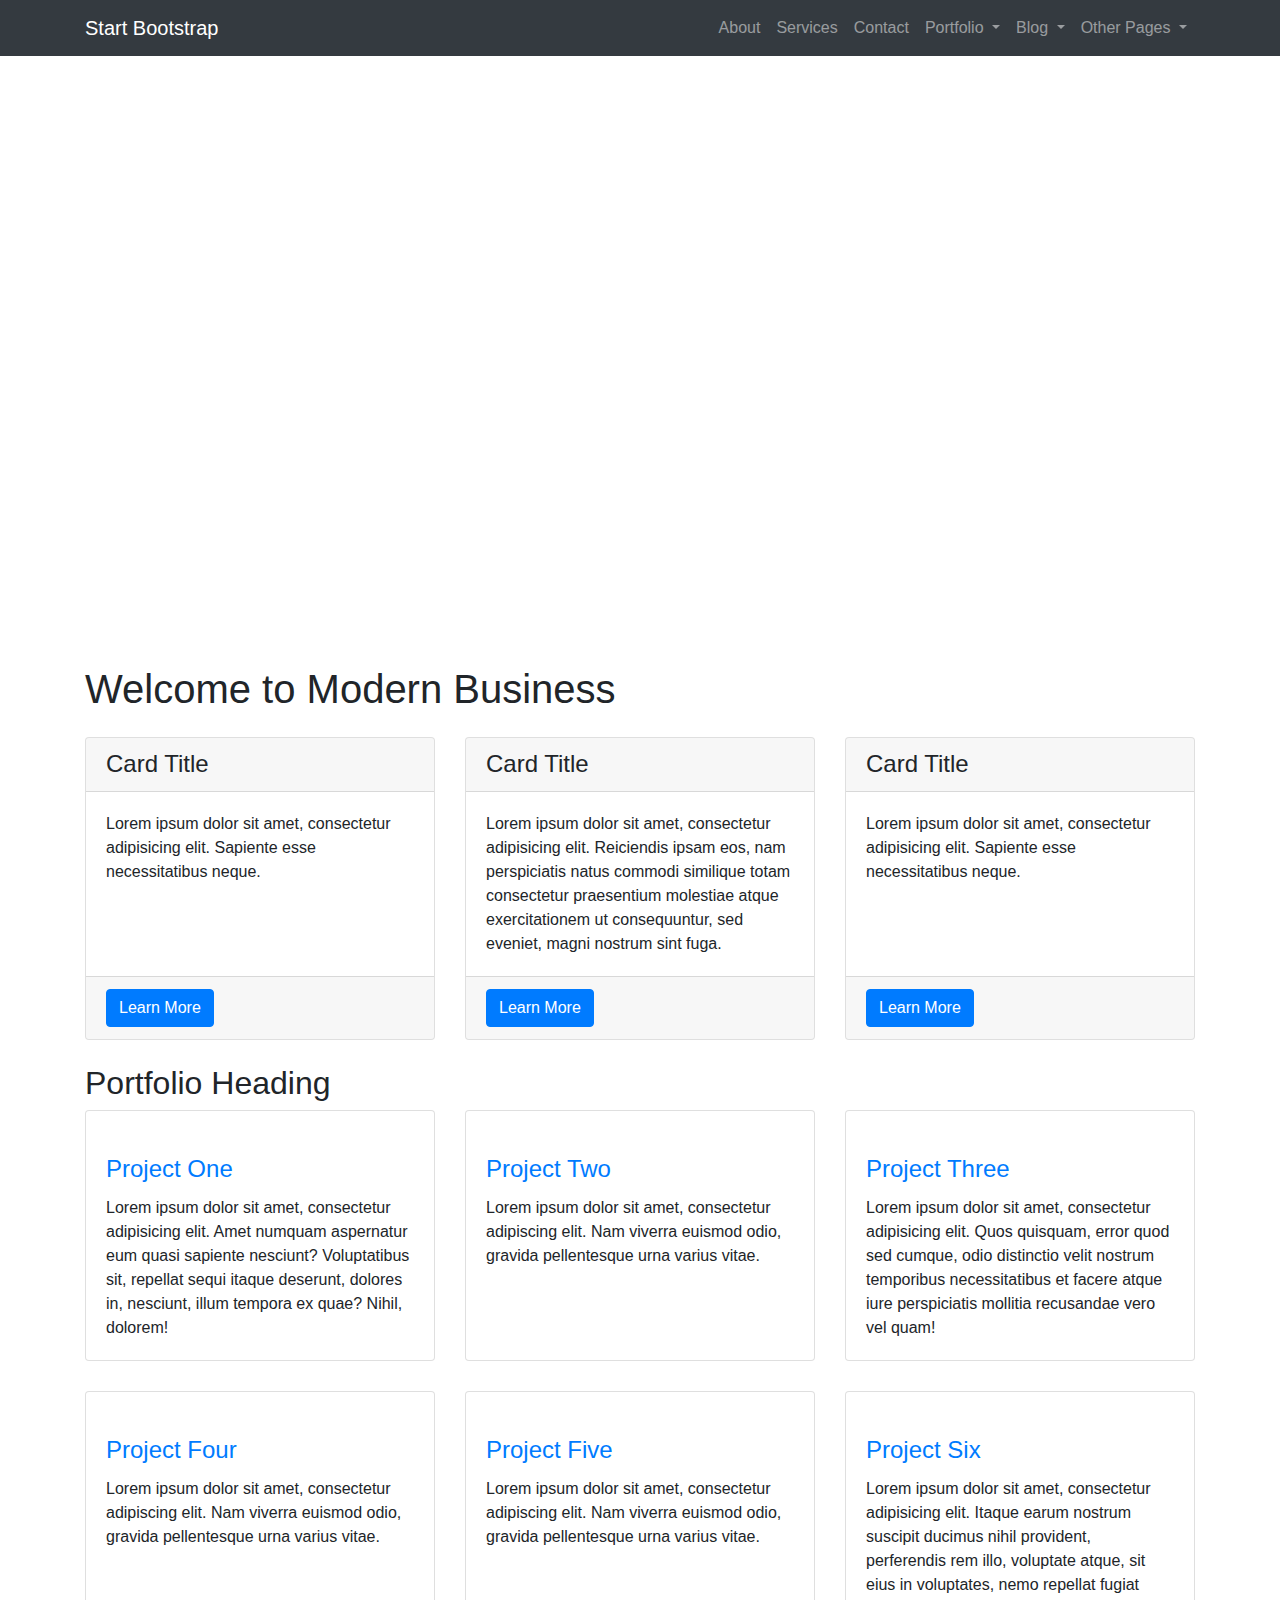
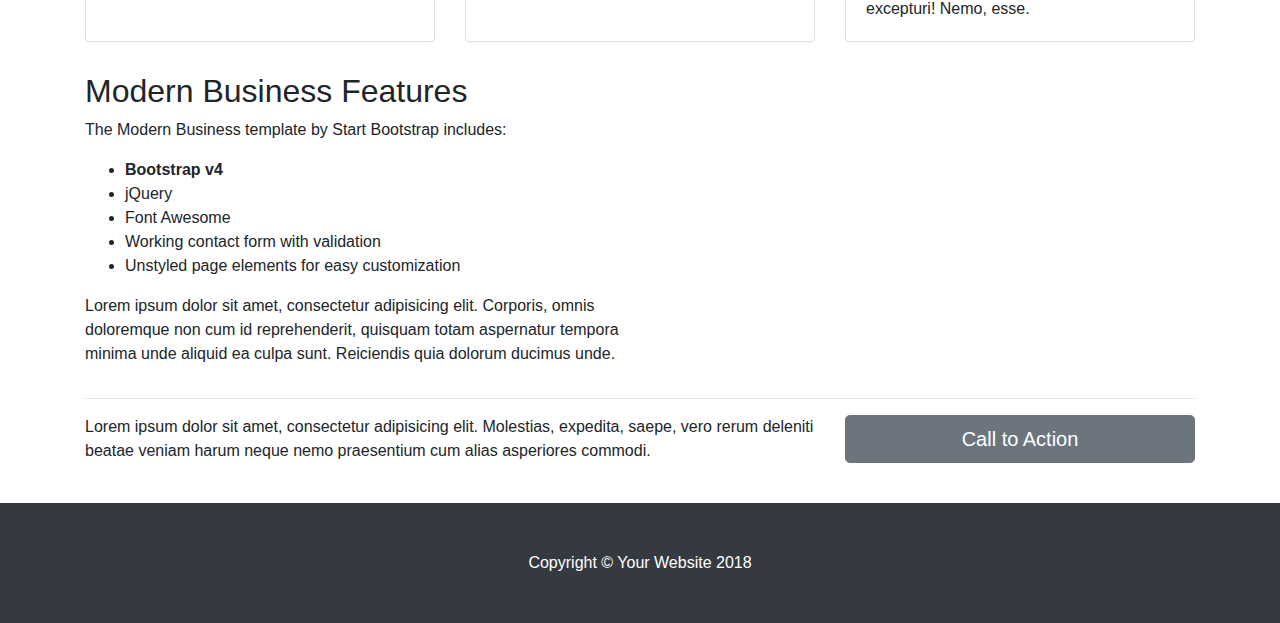
==== startbootstrap-modern-business-gh-pages/index.html @ 68a42252 "Add files via upload" ====
<!DOCTYPE html>
<html lang="en">

  <head>

    <meta charset="utf-8">
    <meta name="viewport" content="width=device-width, initial-scale=1, shrink-to-fit=no">
    <meta name="description" content="">
    <meta name="author" content="">

    <title>Modern Business - Start Bootstrap Template</title>

    <!-- Bootstrap core CSS -->
    <link href="vendor/bootstrap/css/bootstrap.min.css" rel="stylesheet">

    <!-- Custom styles for this template -->
    <link href="css/modern-business.css" rel="stylesheet">

  </head>

  <body>

    <!-- Navigation -->
    <nav class="navbar fixed-top navbar-expand-lg navbar-dark bg-dark fixed-top">
      <div class="container">
        <a class="navbar-brand" href="index.html">Start Bootstrap</a>
        <button class="navbar-toggler navbar-toggler-right" type="button" data-toggle="collapse" data-target="#navbarResponsive" aria-controls="navbarResponsive" aria-expanded="false" aria-label="Toggle navigation">
          <span class="navbar-toggler-icon"></span>
        </button>
        <div class="collapse navbar-collapse" id="navbarResponsive">
          <ul class="navbar-nav ml-auto">
            <li class="nav-item">
              <a class="nav-link" href="about.html">About</a>
            </li>
            <li class="nav-item">
              <a class="nav-link" href="services.html">Services</a>
            </li>
            <li class="nav-item">
              <a class="nav-link" href="contact.html">Contact</a>
            </li>
            <li class="nav-item dropdown">
              <a class="nav-link dropdown-toggle" href="#" id="navbarDropdownPortfolio" data-toggle="dropdown" aria-haspopup="true" aria-expanded="false">
                Portfolio
              </a>
              <div class="dropdown-menu dropdown-menu-right" aria-labelledby="navbarDropdownPortfolio">
                <a class="dropdown-item" href="portfolio-1-col.html">1 Column Portfolio</a>
                <a class="dropdown-item" href="portfolio-2-col.html">2 Column Portfolio</a>
                <a class="dropdown-item" href="portfolio-3-col.html">3 Column Portfolio</a>
                <a class="dropdown-item" href="portfolio-4-col.html">4 Column Portfolio</a>
                <a class="dropdown-item" href="portfolio-item.html">Single Portfolio Item</a>
              </div>
            </li>
            <li class="nav-item dropdown">
              <a class="nav-link dropdown-toggle" href="#" id="navbarDropdownBlog" data-toggle="dropdown" aria-haspopup="true" aria-expanded="false">
                Blog
              </a>
              <div class="dropdown-menu dropdown-menu-right" aria-labelledby="navbarDropdownBlog">
                <a class="dropdown-item" href="blog-home-1.html">Blog Home 1</a>
                <a class="dropdown-item" href="blog-home-2.html">Blog Home 2</a>
                <a class="dropdown-item" href="blog-post.html">Blog Post</a>
              </div>
            </li>
            <li class="nav-item dropdown">
              <a class="nav-link dropdown-toggle" href="#" id="navbarDropdownBlog" data-toggle="dropdown" aria-haspopup="true" aria-expanded="false">
                Other Pages
              </a>
              <div class="dropdown-menu dropdown-menu-right" aria-labelledby="navbarDropdownBlog">
                <a class="dropdown-item" href="full-width.html">Full Width Page</a>
                <a class="dropdown-item" href="sidebar.html">Sidebar Page</a>
                <a class="dropdown-item" href="faq.html">FAQ</a>
                <a class="dropdown-item" href="404.html">404</a>
                <a class="dropdown-item" href="pricing.html">Pricing Table</a>
              </div>
            </li>
          </ul>
        </div>
      </div>
    </nav>

    <header>
      <div id="carouselExampleIndicators" class="carousel slide" data-ride="carousel">
        <ol class="carousel-indicators">
          <li data-target="#carouselExampleIndicators" data-slide-to="0" class="active"></li>
          <li data-target="#carouselExampleIndicators" data-slide-to="1"></li>
          <li data-target="#carouselExampleIndicators" data-slide-to="2"></li>
        </ol>
        <div class="carousel-inner" role="listbox">
          <!-- Slide One - Set the background image for this slide in the line below -->
          <div class="carousel-item active" style="background-image: url('http://placehold.it/1900x1080')">
            <div class="carousel-caption d-none d-md-block">
              <h3>First Slide</h3>
              <p>This is a description for the first slide.</p>
            </div>
          </div>
          <!-- Slide Two - Set the background image for this slide in the line below -->
          <div class="carousel-item" style="background-image: url('http://placehold.it/1900x1080')">
            <div class="carousel-caption d-none d-md-block">
              <h3>Second Slide</h3>
              <p>This is a description for the second slide.</p>
            </div>
          </div>
          <!-- Slide Three - Set the background image for this slide in the line below -->
          <div class="carousel-item" style="background-image: url('http://placehold.it/1900x1080')">
            <div class="carousel-caption d-none d-md-block">
              <h3>Third Slide</h3>
              <p>This is a description for the third slide.</p>
            </div>
          </div>
        </div>
        <a class="carousel-control-prev" href="#carouselExampleIndicators" role="button" data-slide="prev">
          <span class="carousel-control-prev-icon" aria-hidden="true"></span>
          <span class="sr-only">Previous</span>
        </a>
        <a class="carousel-control-next" href="#carouselExampleIndicators" role="button" data-slide="next">
          <span class="carousel-control-next-icon" aria-hidden="true"></span>
          <span class="sr-only">Next</span>
        </a>
      </div>
    </header>

    <!-- Page Content -->
    <div class="container">

      <h1 class="my-4">Welcome to Modern Business</h1>

      <!-- Marketing Icons Section -->
      <div class="row">
        <div class="col-lg-4 mb-4">
          <div class="card h-100">
            <h4 class="card-header">Card Title</h4>
            <div class="card-body">
              <p class="card-text">Lorem ipsum dolor sit amet, consectetur adipisicing elit. Sapiente esse necessitatibus neque.</p>
            </div>
            <div class="card-footer">
              <a href="#" class="btn btn-primary">Learn More</a>
            </div>
          </div>
        </div>
        <div class="col-lg-4 mb-4">
          <div class="card h-100">
            <h4 class="card-header">Card Title</h4>
            <div class="card-body">
              <p class="card-text">Lorem ipsum dolor sit amet, consectetur adipisicing elit. Reiciendis ipsam eos, nam perspiciatis natus commodi similique totam consectetur praesentium molestiae atque exercitationem ut consequuntur, sed eveniet, magni nostrum sint fuga.</p>
            </div>
            <div class="card-footer">
              <a href="#" class="btn btn-primary">Learn More</a>
            </div>
          </div>
        </div>
        <div class="col-lg-4 mb-4">
          <div class="card h-100">
            <h4 class="card-header">Card Title</h4>
            <div class="card-body">
              <p class="card-text">Lorem ipsum dolor sit amet, consectetur adipisicing elit. Sapiente esse necessitatibus neque.</p>
            </div>
            <div class="card-footer">
              <a href="#" class="btn btn-primary">Learn More</a>
            </div>
          </div>
        </div>
      </div>
      <!-- /.row -->

      <!-- Portfolio Section -->
      <h2>Portfolio Heading</h2>

      <div class="row">
        <div class="col-lg-4 col-sm-6 portfolio-item">
          <div class="card h-100">
            <a href="#"><img class="card-img-top" src="http://placehold.it/700x400" alt=""></a>
            <div class="card-body">
              <h4 class="card-title">
                <a href="#">Project One</a>
              </h4>
              <p class="card-text">Lorem ipsum dolor sit amet, consectetur adipisicing elit. Amet numquam aspernatur eum quasi sapiente nesciunt? Voluptatibus sit, repellat sequi itaque deserunt, dolores in, nesciunt, illum tempora ex quae? Nihil, dolorem!</p>
            </div>
          </div>
        </div>
        <div class="col-lg-4 col-sm-6 portfolio-item">
          <div class="card h-100">
            <a href="#"><img class="card-img-top" src="http://placehold.it/700x400" alt=""></a>
            <div class="card-body">
              <h4 class="card-title">
                <a href="#">Project Two</a>
              </h4>
              <p class="card-text">Lorem ipsum dolor sit amet, consectetur adipiscing elit. Nam viverra euismod odio, gravida pellentesque urna varius vitae.</p>
            </div>
          </div>
        </div>
        <div class="col-lg-4 col-sm-6 portfolio-item">
          <div class="card h-100">
            <a href="#"><img class="card-img-top" src="http://placehold.it/700x400" alt=""></a>
            <div class="card-body">
              <h4 class="card-title">
                <a href="#">Project Three</a>
              </h4>
              <p class="card-text">Lorem ipsum dolor sit amet, consectetur adipisicing elit. Quos quisquam, error quod sed cumque, odio distinctio velit nostrum temporibus necessitatibus et facere atque iure perspiciatis mollitia recusandae vero vel quam!</p>
            </div>
          </div>
        </div>
        <div class="col-lg-4 col-sm-6 portfolio-item">
          <div class="card h-100">
            <a href="#"><img class="card-img-top" src="http://placehold.it/700x400" alt=""></a>
            <div class="card-body">
              <h4 class="card-title">
                <a href="#">Project Four</a>
              </h4>
              <p class="card-text">Lorem ipsum dolor sit amet, consectetur adipiscing elit. Nam viverra euismod odio, gravida pellentesque urna varius vitae.</p>
            </div>
          </div>
        </div>
        <div class="col-lg-4 col-sm-6 portfolio-item">
          <div class="card h-100">
            <a href="#"><img class="card-img-top" src="http://placehold.it/700x400" alt=""></a>
            <div class="card-body">
              <h4 class="card-title">
                <a href="#">Project Five</a>
              </h4>
              <p class="card-text">Lorem ipsum dolor sit amet, consectetur adipiscing elit. Nam viverra euismod odio, gravida pellentesque urna varius vitae.</p>
            </div>
          </div>
        </div>
        <div class="col-lg-4 col-sm-6 portfolio-item">
          <div class="card h-100">
            <a href="#"><img class="card-img-top" src="http://placehold.it/700x400" alt=""></a>
            <div class="card-body">
              <h4 class="card-title">
                <a href="#">Project Six</a>
              </h4>
              <p class="card-text">Lorem ipsum dolor sit amet, consectetur adipisicing elit. Itaque earum nostrum suscipit ducimus nihil provident, perferendis rem illo, voluptate atque, sit eius in voluptates, nemo repellat fugiat excepturi! Nemo, esse.</p>
            </div>
          </div>
        </div>
      </div>
      <!-- /.row -->

      <!-- Features Section -->
      <div class="row">
        <div class="col-lg-6">
          <h2>Modern Business Features</h2>
          <p>The Modern Business template by Start Bootstrap includes:</p>
          <ul>
            <li>
              <strong>Bootstrap v4</strong>
            </li>
            <li>jQuery</li>
            <li>Font Awesome</li>
            <li>Working contact form with validation</li>
            <li>Unstyled page elements for easy customization</li>
          </ul>
          <p>Lorem ipsum dolor sit amet, consectetur adipisicing elit. Corporis, omnis doloremque non cum id reprehenderit, quisquam totam aspernatur tempora minima unde aliquid ea culpa sunt. Reiciendis quia dolorum ducimus unde.</p>
        </div>
        <div class="col-lg-6">
          <img class="img-fluid rounded" src="http://placehold.it/700x450" alt="">
        </div>
      </div>
      <!-- /.row -->

      <hr>

      <!-- Call to Action Section -->
      <div class="row mb-4">
        <div class="col-md-8">
          <p>Lorem ipsum dolor sit amet, consectetur adipisicing elit. Molestias, expedita, saepe, vero rerum deleniti beatae veniam harum neque nemo praesentium cum alias asperiores commodi.</p>
        </div>
        <div class="col-md-4">
          <a class="btn btn-lg btn-secondary btn-block" href="#">Call to Action</a>
        </div>
      </div>

    </div>
    <!-- /.container -->

    <!-- Footer -->
    <footer class="py-5 bg-dark">
      <div class="container">
        <p class="m-0 text-center text-white">Copyright &copy; Your Website 2018</p>
      </div>
      <!-- /.container -->
    </footer>

    <!-- Bootstrap core JavaScript -->
    <script src="vendor/jquery/jquery.min.js"></script>
    <script src="vendor/bootstrap/js/bootstrap.bundle.min.js"></script>

  </body>

</html>
---- startbootstrap-modern-business-gh-pages/css/modern-business.css ----
/*!
 * Start Bootstrap - Modern Business (https://startbootstrap.com/template-overviews/modern-business)
 * Copyright 2013-2017 Start Bootstrap
 * Licensed under MIT (https://github.com/BlackrockDigital/startbootstrap-logomodern-business-nav/blob/master/LICENSE)
 */

body {
  padding-top: 54px;
}

@media (min-width: 992px) {
  body {
    padding-top: 56px;
  }
}

.carousel-item {
  height: 65vh;
  min-height: 300px;
  background: no-repeat center center scroll;
  -webkit-background-size: cover;
  -moz-background-size: cover;
  -o-background-size: cover;
  background-size: cover;
}

.portfolio-item {
  margin-bottom: 30px;
}
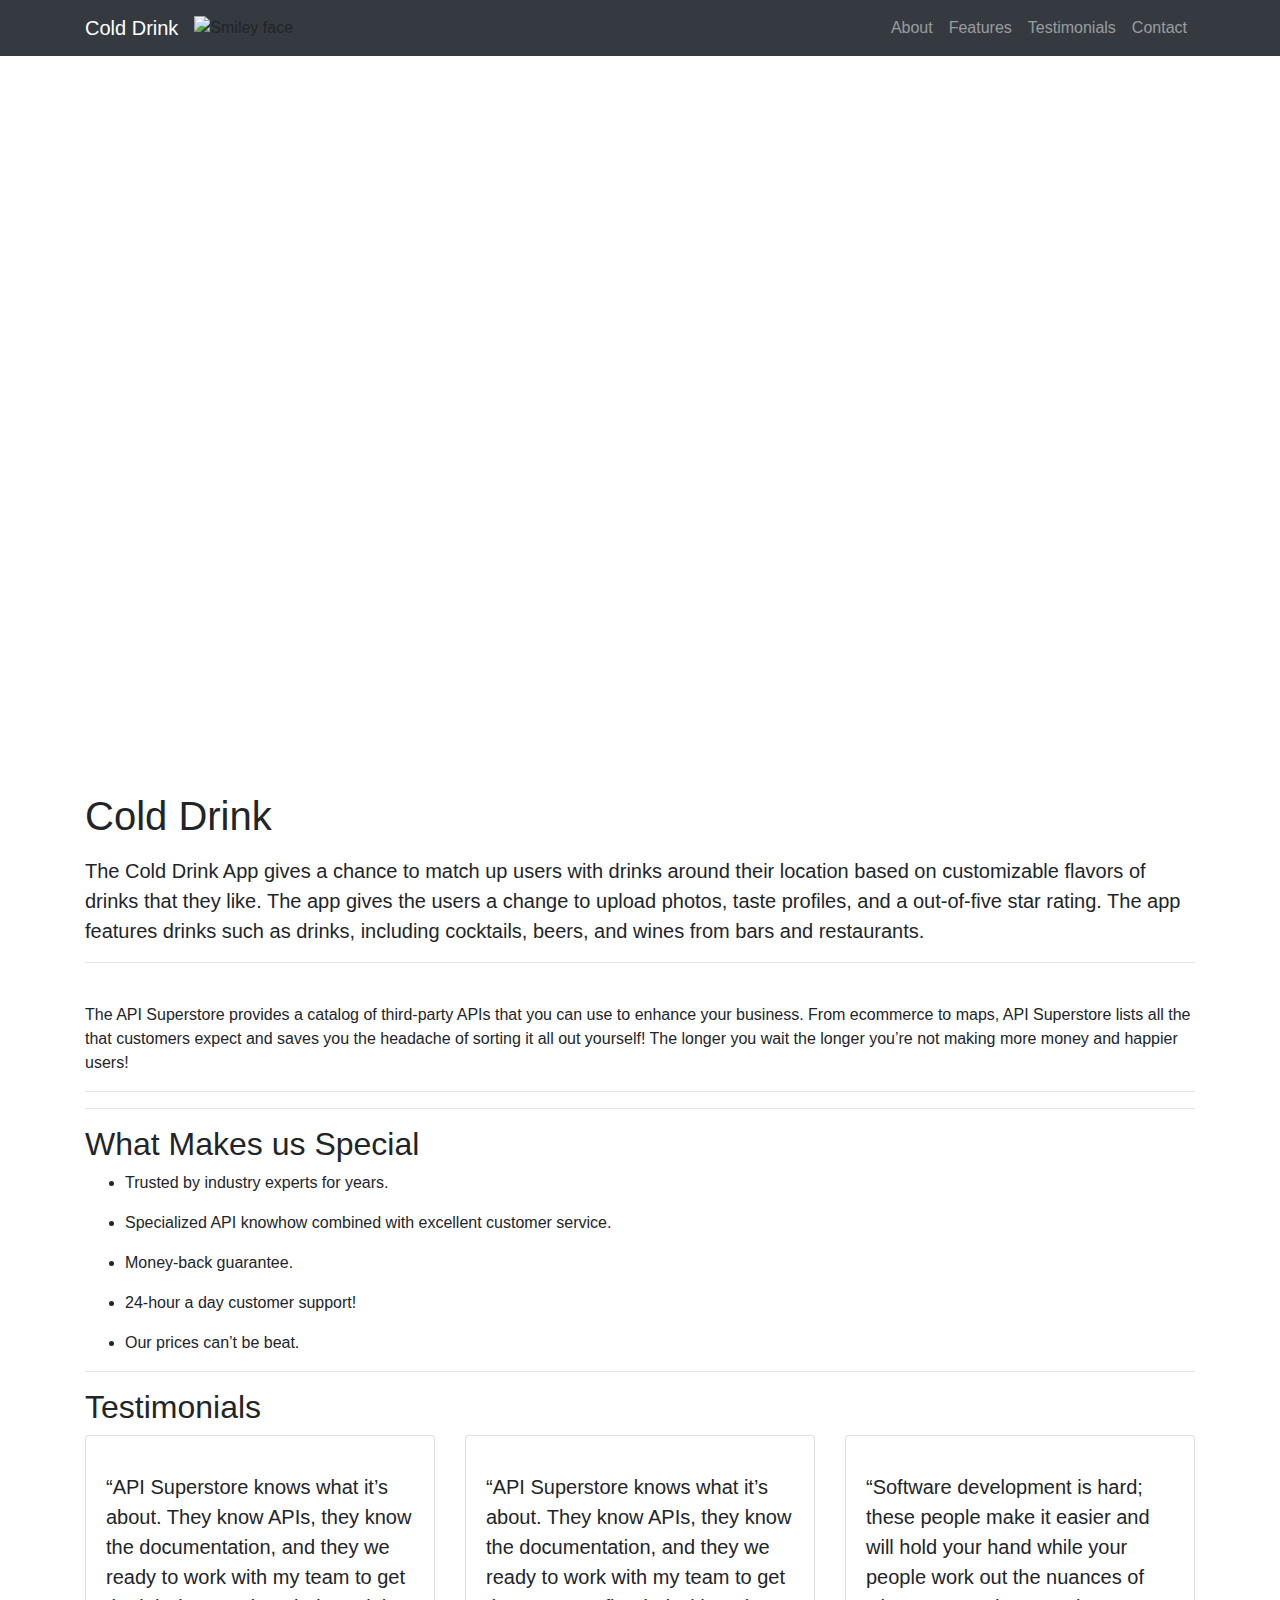
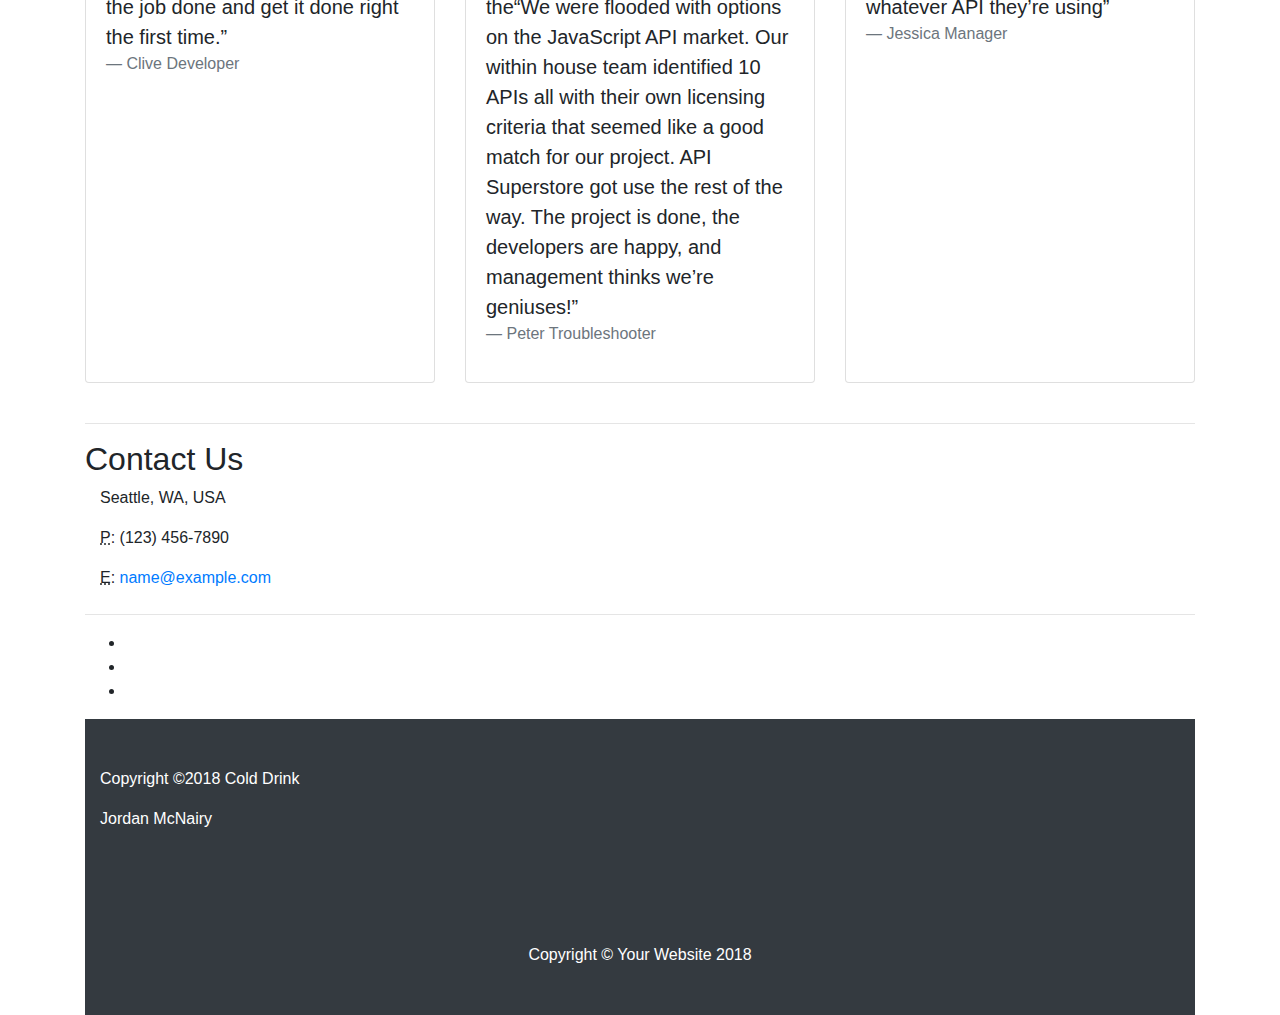
==== commit 1fb23768: "save" ====
--- a/startbootstrap-modern-business-gh-pages/index.html
+++ b/startbootstrap-modern-business-gh-pages/index.html
@@ -23,7 +23,8 @@
     <!-- Navigation -->
     <nav class="navbar fixed-top navbar-expand-lg navbar-dark bg-dark fixed-top">
       <div class="container">
-        <a class="navbar-brand" href="index.html">Start Bootstrap</a>
+        <a class="navbar-brand" href="index.html">Cold Drink</a>    
+            <img src="smiley.gif" alt="Smiley face" align="middle">
         <button class="navbar-toggler navbar-toggler-right" type="button" data-toggle="collapse" data-target="#navbarResponsive" aria-controls="navbarResponsive" aria-expanded="false" aria-label="Toggle navigation">
           <span class="navbar-toggler-icon"></span>
         </button>
@@ -33,243 +34,163 @@
               <a class="nav-link" href="about.html">About</a>
             </li>
             <li class="nav-item">
-              <a class="nav-link" href="services.html">Services</a>
+              <a class="nav-link" href="services.html">Features</a>
             </li>
             <li class="nav-item">
-              <a class="nav-link" href="contact.html">Contact</a>
-            </li>
-            <li class="nav-item dropdown">
-              <a class="nav-link dropdown-toggle" href="#" id="navbarDropdownPortfolio" data-toggle="dropdown" aria-haspopup="true" aria-expanded="false">
-                Portfolio
-              </a>
-              <div class="dropdown-menu dropdown-menu-right" aria-labelledby="navbarDropdownPortfolio">
-                <a class="dropdown-item" href="portfolio-1-col.html">1 Column Portfolio</a>
-                <a class="dropdown-item" href="portfolio-2-col.html">2 Column Portfolio</a>
-                <a class="dropdown-item" href="portfolio-3-col.html">3 Column Portfolio</a>
-                <a class="dropdown-item" href="portfolio-4-col.html">4 Column Portfolio</a>
-                <a class="dropdown-item" href="portfolio-item.html">Single Portfolio Item</a>
+              <a class="nav-link" href="contact.html">Testimonials</a>
+            </li>
+            <li>
+            <a class="nav-link" href="contact.html">Contact</a>
+             
               </div>
             </li>
-            <li class="nav-item dropdown">
-              <a class="nav-link dropdown-toggle" href="#" id="navbarDropdownBlog" data-toggle="dropdown" aria-haspopup="true" aria-expanded="false">
-                Blog
-              </a>
-              <div class="dropdown-menu dropdown-menu-right" aria-labelledby="navbarDropdownBlog">
-                <a class="dropdown-item" href="blog-home-1.html">Blog Home 1</a>
-                <a class="dropdown-item" href="blog-home-2.html">Blog Home 2</a>
-                <a class="dropdown-item" href="blog-post.html">Blog Post</a>
-              </div>
-            </li>
-            <li class="nav-item dropdown">
-              <a class="nav-link dropdown-toggle" href="#" id="navbarDropdownBlog" data-toggle="dropdown" aria-haspopup="true" aria-expanded="false">
-                Other Pages
-              </a>
-              <div class="dropdown-menu dropdown-menu-right" aria-labelledby="navbarDropdownBlog">
-                <a class="dropdown-item" href="full-width.html">Full Width Page</a>
-                <a class="dropdown-item" href="sidebar.html">Sidebar Page</a>
-                <a class="dropdown-item" href="faq.html">FAQ</a>
-                <a class="dropdown-item" href="404.html">404</a>
-                <a class="dropdown-item" href="pricing.html">Pricing Table</a>
-              </div>
-            </li>
           </ul>
         </div>
       </div>
     </nav>
 
     <header>
-      <div id="carouselExampleIndicators" class="carousel slide" data-ride="carousel">
-        <ol class="carousel-indicators">
-          <li data-target="#carouselExampleIndicators" data-slide-to="0" class="active"></li>
-          <li data-target="#carouselExampleIndicators" data-slide-to="1"></li>
-          <li data-target="#carouselExampleIndicators" data-slide-to="2"></li>
-        </ol>
-        <div class="carousel-inner" role="listbox">
-          <!-- Slide One - Set the background image for this slide in the line below -->
-          <div class="carousel-item active" style="background-image: url('http://placehold.it/1900x1080')">
-            <div class="carousel-caption d-none d-md-block">
-              <h3>First Slide</h3>
-              <p>This is a description for the first slide.</p>
+         <!-- explainer video -->
+        <section class="watch" id="watch">      
+            <div class="formatvideo"> 
+            <div class="embed-responsive embed-responsive-16by9">
+<iframe width="480" height="270" src="https://www.youtube.com/embed/eXKs4CpsAR4" frameborder="0" allow="accelerometer; autoplay; encrypted-media; gyroscope; picture-in-picture" allowfullscreen></iframe>
+
+        </div>
+        </div>
+        </section>
+        <!-- end explainer video -->
+    </header>
+
+    <!-- Div Content -->
+    <div class="container">
+
+      <h1 class="my-3">Cold Drink</h1>
+      
+      <div class="format">
+
+    <!-- end icon-->
+        
+        <!--Product description -->
+        <section class="introduction">
+            <p class="lead"> The Cold Drink App gives a chance to match up users with drinks around their location based on customizable flavors of drinks that they like. The app gives the users a change to upload photos, taste profiles, and a out-of-five star rating. The app features drinks such as drinks, including cocktails, beers, and wines from bars and restaurants.</p>
+        </section>
+        <!-- end introductory text-->
+        
+        <hr>
+        
+        <!-- long product description-->
+        <section class ="product description">
+        <p><br>The API Superstore provides a catalog of third-party APIs that you can use to enhance your business. From ecommerce to maps, API Superstore lists all the that customers expect and saves you the headache of sorting it all out yourself! The longer you wait the longer you’re not making more money and happier users!</p>
+        </section>
+        <!-- end long product description-->
+
+        <hr>
+
+
+
+        <hr>
+
+        <!-- feature list -->
+        <section class="features" id="features">
+        <h2>What Makes us Special</h2>
+        <ul>
+            <li><p>Trusted by industry experts for years.</p></li>
+            <li><p>Specialized API knowhow combined with excellent customer service.</p></li>
+            <li><p>Money-back guarantee.</p></li>
+            <li><p>24-hour a day customer support!</p></li>
+            <li><p>Our prices can’t be beat.</p></li>
+        </ul>
+        </section>        
+        <!-- end feature list -->
+        
+        <hr>
+                <!-- testimonials-->
+        <section class="testimonials" id="testimonials">
+            <h2>Testimonials</h2>
+                        
+    <div class="row">
+      <div class="col-lg-4 mb-4">
+        <div class="card h-100">
+          <div class="card-body">
+            <p class="card-text"><blockquote class="blockquote">“API Superstore knows what it’s about. They know APIs, they know the documentation, and they we ready to work with my team to get the job done and get it done right the first time.”<footer class="blockquote-footer">Clive Developer<footer></p></blockquote>
+          </div>
+        </div>
+      </div>
+    
+      <div class="col-lg-4 mb-4">
+        <div class="card h-100">
+          <div class="card-body">
+            <p class="card-text"><blockquote class="blockquote">“API Superstore knows what it’s about. They know APIs, they know the documentation, and they we ready to work with my team to get the“We were flooded with options on the JavaScript API market. Our within house team identified 10 APIs all with their own licensing criteria that seemed like a good match for our project. API Superstore got use the rest of the way. The project is done, the developers are happy, and management thinks we’re geniuses!” <footer class="blockquote-footer">Peter Troubleshooter<footer></p></blockquote>
+          </div>
+        </div>
+      </div>
+    
+      <div class="col-lg-4 mb-4">
+        <div class="card h-100">
+          <div class="card-body">
+            <p class="card-text"><blockquote class="blockquote">“Software development is hard; these people make it easier and will hold your hand while your people work out the nuances of whatever API they’re using”<footer class="blockquote-footer">Jessica Manager<footer></blockquote></p>
+          </div>
+        </div>
+      </div>
+    </div>
+    </section>
+        <!--testimonials -->
+
+        <hr>
+
+        <!-- company contact area -->
+                <div class ="contact-area-pad">
+                <h2>Contact Us</h2>
+
+          
+    <!--<div class="row">-->
+<div class ="contact-area">
+    <div class="col-lg-4 mb-4">
+          <p>
+            Seattle, WA, USA
+            <br>
+          </p>
+          <p>
+            <abbr title="Phone">P</abbr>: (123) 456-7890
+          </p>
+          <p>
+            <abbr title="Email">E</abbr>:
+            <a href="mailto:name@example.com">name@example.com
+            </a>
+          </p>
+        </div>
+          </div>
+          </div>
+          
+        <!-- end company contact area -->
+
+        <hr>
+
+        <!--social media link-->
+        <div class="social-pad" id="social links">
+        <ul class="social-links">
+            <li><a href="http://twitter.com"><i class="fab fa-twitter-square mytwitter"></i></a></li>
+            <li><a href="http://facebook.com"><i class="fab fa-facebook-f myfacebook" ></i></a></li>
+            <li><a href="http://instagram.com"><i class="fab fa-instagram myinstagram" ></i></a></li>        
+        </ul>
+        </div>
+        <!--end social media links-->
+
+        </div>
+
+        <!--footer-->
+        <footer>
+            <footer class="py-5 bg-dark">
+            <div class="container">
+            <div class="footer-flex">
+                <p class="footer-item-flex text-white">Copyright ©2018 Cold Drink</p>
+                <p class="footer-item-flex text-white">Jordan McNairy</p>
             </div>
-          </div>
-          <!-- Slide Two - Set the background image for this slide in the line below -->
-          <div class="carousel-item" style="background-image: url('http://placehold.it/1900x1080')">
-            <div class="carousel-caption d-none d-md-block">
-              <h3>Second Slide</h3>
-              <p>This is a description for the second slide.</p>
             </div>
-          </div>
-          <!-- Slide Three - Set the background image for this slide in the line below -->
-          <div class="carousel-item" style="background-image: url('http://placehold.it/1900x1080')">
-            <div class="carousel-caption d-none d-md-block">
-              <h3>Third Slide</h3>
-              <p>This is a description for the third slide.</p>
-            </div>
-          </div>
-        </div>
-        <a class="carousel-control-prev" href="#carouselExampleIndicators" role="button" data-slide="prev">
-          <span class="carousel-control-prev-icon" aria-hidden="true"></span>
-          <span class="sr-only">Previous</span>
-        </a>
-        <a class="carousel-control-next" href="#carouselExampleIndicators" role="button" data-slide="next">
-          <span class="carousel-control-next-icon" aria-hidden="true"></span>
-          <span class="sr-only">Next</span>
-        </a>
-      </div>
-    </header>
-
-    <!-- Page Content -->
-    <div class="container">
-
-      <h1 class="my-4">Welcome to Modern Business</h1>
-
-      <!-- Marketing Icons Section -->
-      <div class="row">
-        <div class="col-lg-4 mb-4">
-          <div class="card h-100">
-            <h4 class="card-header">Card Title</h4>
-            <div class="card-body">
-              <p class="card-text">Lorem ipsum dolor sit amet, consectetur adipisicing elit. Sapiente esse necessitatibus neque.</p>
-            </div>
-            <div class="card-footer">
-              <a href="#" class="btn btn-primary">Learn More</a>
-            </div>
-          </div>
-        </div>
-        <div class="col-lg-4 mb-4">
-          <div class="card h-100">
-            <h4 class="card-header">Card Title</h4>
-            <div class="card-body">
-              <p class="card-text">Lorem ipsum dolor sit amet, consectetur adipisicing elit. Reiciendis ipsam eos, nam perspiciatis natus commodi similique totam consectetur praesentium molestiae atque exercitationem ut consequuntur, sed eveniet, magni nostrum sint fuga.</p>
-            </div>
-            <div class="card-footer">
-              <a href="#" class="btn btn-primary">Learn More</a>
-            </div>
-          </div>
-        </div>
-        <div class="col-lg-4 mb-4">
-          <div class="card h-100">
-            <h4 class="card-header">Card Title</h4>
-            <div class="card-body">
-              <p class="card-text">Lorem ipsum dolor sit amet, consectetur adipisicing elit. Sapiente esse necessitatibus neque.</p>
-            </div>
-            <div class="card-footer">
-              <a href="#" class="btn btn-primary">Learn More</a>
-            </div>
-          </div>
-        </div>
-      </div>
-      <!-- /.row -->
-
-      <!-- Portfolio Section -->
-      <h2>Portfolio Heading</h2>
-
-      <div class="row">
-        <div class="col-lg-4 col-sm-6 portfolio-item">
-          <div class="card h-100">
-            <a href="#"><img class="card-img-top" src="http://placehold.it/700x400" alt=""></a>
-            <div class="card-body">
-              <h4 class="card-title">
-                <a href="#">Project One</a>
-              </h4>
-              <p class="card-text">Lorem ipsum dolor sit amet, consectetur adipisicing elit. Amet numquam aspernatur eum quasi sapiente nesciunt? Voluptatibus sit, repellat sequi itaque deserunt, dolores in, nesciunt, illum tempora ex quae? Nihil, dolorem!</p>
-            </div>
-          </div>
-        </div>
-        <div class="col-lg-4 col-sm-6 portfolio-item">
-          <div class="card h-100">
-            <a href="#"><img class="card-img-top" src="http://placehold.it/700x400" alt=""></a>
-            <div class="card-body">
-              <h4 class="card-title">
-                <a href="#">Project Two</a>
-              </h4>
-              <p class="card-text">Lorem ipsum dolor sit amet, consectetur adipiscing elit. Nam viverra euismod odio, gravida pellentesque urna varius vitae.</p>
-            </div>
-          </div>
-        </div>
-        <div class="col-lg-4 col-sm-6 portfolio-item">
-          <div class="card h-100">
-            <a href="#"><img class="card-img-top" src="http://placehold.it/700x400" alt=""></a>
-            <div class="card-body">
-              <h4 class="card-title">
-                <a href="#">Project Three</a>
-              </h4>
-              <p class="card-text">Lorem ipsum dolor sit amet, consectetur adipisicing elit. Quos quisquam, error quod sed cumque, odio distinctio velit nostrum temporibus necessitatibus et facere atque iure perspiciatis mollitia recusandae vero vel quam!</p>
-            </div>
-          </div>
-        </div>
-        <div class="col-lg-4 col-sm-6 portfolio-item">
-          <div class="card h-100">
-            <a href="#"><img class="card-img-top" src="http://placehold.it/700x400" alt=""></a>
-            <div class="card-body">
-              <h4 class="card-title">
-                <a href="#">Project Four</a>
-              </h4>
-              <p class="card-text">Lorem ipsum dolor sit amet, consectetur adipiscing elit. Nam viverra euismod odio, gravida pellentesque urna varius vitae.</p>
-            </div>
-          </div>
-        </div>
-        <div class="col-lg-4 col-sm-6 portfolio-item">
-          <div class="card h-100">
-            <a href="#"><img class="card-img-top" src="http://placehold.it/700x400" alt=""></a>
-            <div class="card-body">
-              <h4 class="card-title">
-                <a href="#">Project Five</a>
-              </h4>
-              <p class="card-text">Lorem ipsum dolor sit amet, consectetur adipiscing elit. Nam viverra euismod odio, gravida pellentesque urna varius vitae.</p>
-            </div>
-          </div>
-        </div>
-        <div class="col-lg-4 col-sm-6 portfolio-item">
-          <div class="card h-100">
-            <a href="#"><img class="card-img-top" src="http://placehold.it/700x400" alt=""></a>
-            <div class="card-body">
-              <h4 class="card-title">
-                <a href="#">Project Six</a>
-              </h4>
-              <p class="card-text">Lorem ipsum dolor sit amet, consectetur adipisicing elit. Itaque earum nostrum suscipit ducimus nihil provident, perferendis rem illo, voluptate atque, sit eius in voluptates, nemo repellat fugiat excepturi! Nemo, esse.</p>
-            </div>
-          </div>
-        </div>
-      </div>
-      <!-- /.row -->
-
-      <!-- Features Section -->
-      <div class="row">
-        <div class="col-lg-6">
-          <h2>Modern Business Features</h2>
-          <p>The Modern Business template by Start Bootstrap includes:</p>
-          <ul>
-            <li>
-              <strong>Bootstrap v4</strong>
-            </li>
-            <li>jQuery</li>
-            <li>Font Awesome</li>
-            <li>Working contact form with validation</li>
-            <li>Unstyled page elements for easy customization</li>
-          </ul>
-          <p>Lorem ipsum dolor sit amet, consectetur adipisicing elit. Corporis, omnis doloremque non cum id reprehenderit, quisquam totam aspernatur tempora minima unde aliquid ea culpa sunt. Reiciendis quia dolorum ducimus unde.</p>
-        </div>
-        <div class="col-lg-6">
-          <img class="img-fluid rounded" src="http://placehold.it/700x450" alt="">
-        </div>
-      </div>
-      <!-- /.row -->
-
-      <hr>
-
-      <!-- Call to Action Section -->
-      <div class="row mb-4">
-        <div class="col-md-8">
-          <p>Lorem ipsum dolor sit amet, consectetur adipisicing elit. Molestias, expedita, saepe, vero rerum deleniti beatae veniam harum neque nemo praesentium cum alias asperiores commodi.</p>
-        </div>
-        <div class="col-md-4">
-          <a class="btn btn-lg btn-secondary btn-block" href="#">Call to Action</a>
-        </div>
-      </div>
-
-    </div>
-    <!-- /.container -->
+        <!-- /.container -->
+        </footer>
+        <!--footer -->
 
     <!-- Footer -->
     <footer class="py-5 bg-dark">
--- a/startbootstrap-modern-business-gh-pages/css/modern-business.css
+++ b/startbootstrap-modern-business-gh-pages/css/modern-business.css
@@ -27,3 +27,20 @@
 .portfolio-item {
   margin-bottom: 30px;
 }
+
+
+.content {
+     box-sizing:border-box;
+     -moz-box-sizing:border-box;
+     -webkit-box-sizing:border-box;         
+}
+
+.center-div
+{
+     margin: 0 auto;
+     width: 100px; 
+}
+
+div {
+  display: block;
+}